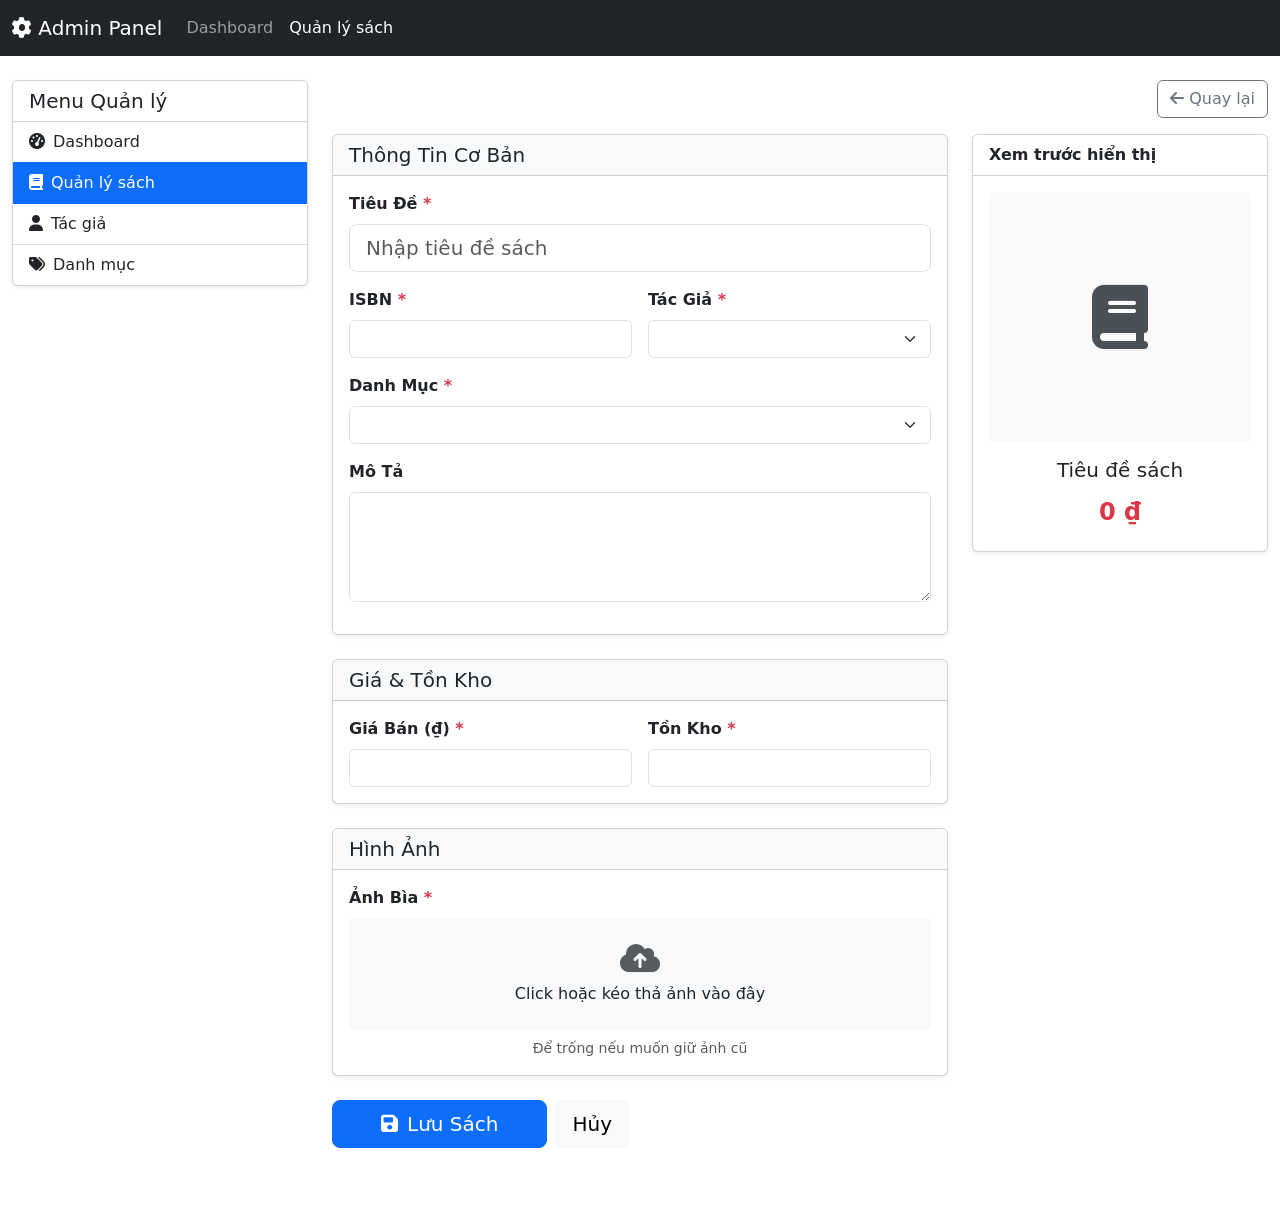
==== book-webstore/src/main/resources/templates/admin/book-form.html @ 0b751b32 "BW-5: CRUD book" ====
<!DOCTYPE html>
<html xmlns:th="http://www.thymeleaf.org" lang="vi">
<head>
    <meta charset="UTF-8">
    <meta name="viewport" content="width=device-width, initial-scale=1.0">
    <title th:text="${book.id == null ? 'Thêm Sách Mới' : 'Sửa Sách'} + ' - Admin'"></title>
    
    <link href="https://cdn.jsdelivr.net/npm/bootstrap@5.3.0/dist/css/bootstrap.min.css" rel="stylesheet">
    <link rel="stylesheet" href="https://cdnjs.cloudflare.com/ajax/libs/font-awesome/6.5.1/css/all.min.css">
    <link rel="stylesheet" th:href="@{/css/admin.css}">
</head>
<body>
    <nav class="navbar navbar-expand-lg navbar-dark bg-dark">
        <div class="container-fluid">
            <a class="navbar-brand" href="/admin/dashboard">
                <i class="fas fa-cog"></i> Admin Panel
            </a>
            <div class="collapse navbar-collapse" id="navbarNav">
                <ul class="navbar-nav me-auto">
                    <li class="nav-item"><a class="nav-link" href="/admin/dashboard">Dashboard</a></li>
                    <li class="nav-item"><a class="nav-link active" href="/admin/books">Quản lý sách</a></li>
                </ul>
            </div>
        </div>
    </nav>

    <div class="container-fluid py-4">
        <div class="row">
            <div class="col-md-3">
                <div class="card shadow-sm">
                    <div class="card-header bg-white"><h5 class="mb-0">Menu Quản lý</h5></div>
                    <div class="list-group list-group-flush">
                        <a href="/admin/dashboard" class="list-group-item list-group-item-action"><i class="fas fa-tachometer-alt me-2"></i>Dashboard</a>
                        <a href="/admin/books" class="list-group-item list-group-item-action active"><i class="fas fa-book me-2"></i>Quản lý sách</a>
                        <a href="/admin/authors" class="list-group-item list-group-item-action"><i class="fas fa-user me-2"></i>Tác giả</a>
                        <a href="/admin/categories" class="list-group-item list-group-item-action"><i class="fas fa-tags me-2"></i>Danh mục</a>
                    </div>
                </div>
            </div>

            <div class="col-md-9">
                <div class="d-flex justify-content-between align-items-center mb-3">
                    <h2 th:text="${book.id == null ? 'Thêm Sách Mới' : 'Chỉnh Sửa Sách'}"></h2>
                    <a href="/admin/books" class="btn btn-outline-secondary"><i class="fas fa-arrow-left"></i> Quay lại</a>
                </div>

                <form class="book-form" method="post" th:action="@{/admin/books/save}" enctype="multipart/form-data">
                    <input type="hidden" name="id" th:value="${book.id}">
                    
                    <div class="row">
                        <div class="col-lg-8">
                            <div class="card shadow-sm mb-4">
                                <div class="card-header bg-light"><h5 class="mb-0">Thông Tin Cơ Bản</h5></div>
                                <div class="card-body">
                                    <div class="mb-3">
                                        <label class="form-label fw-bold">Tiêu Đề <span class="text-danger">*</span></label>
                                        <input type="text" class="form-control form-control-lg" id="title" name="title" 
                                               th:value="${book.title}" placeholder="Nhập tiêu đề sách" required>
                                    </div>

                                    <div class="row g-3 mb-3">
                                        <div class="col-md-6">
                                            <label class="form-label fw-bold">ISBN <span class="text-danger">*</span></label>
                                            <input type="text" class="form-control" name="isbn" th:value="${book.isbn}" required>
                                        </div>
                                        <div class="col-md-6">
                                            <label class="form-label fw-bold">Tác Giả <span class="text-danger">*</span></label>
                                            <select class="form-select" id="authorSelect" name="authorId" required>
                                                <option value="" disabled th:selected="${book.authorId == null}">Chọn tác giả</option>
                                                <option th:each="a : ${authors}" th:value="${a.id}" th:text="${a.name}" 
                                                        th:selected="${a.id == book.authorId}"></option>
                                            </select>
                                        </div>
                                    </div>

                                    <div class="mb-3">
                                        <label class="form-label fw-bold">Danh Mục <span class="text-danger">*</span></label>
                                        <select class="form-select" name="categoryId" required>
                                            <option value="" disabled th:selected="${book.categoryId == null}">Chọn danh mục</option>
                                            <option th:each="c : ${categories}" th:value="${c.id}" th:text="${c.name}" 
                                                    th:selected="${c.id == book.categoryId}"></option>
                                        </select>
                                    </div>

                                    <div class="mb-3">
                                        <label class="form-label fw-bold">Mô Tả</label>
                                        <textarea class="form-control" name="description" rows="4" th:text="${book.description}"></textarea>
                                    </div>
                                </div>
                            </div>

                            <div class="card shadow-sm mb-4">
                                <div class="card-header bg-light"><h5 class="mb-0">Giá & Tồn Kho</h5></div>
                                <div class="card-body">
                                    <div class="row g-3">
                                        <div class="col-md-6">
                                            <label class="form-label fw-bold">Giá Bán (₫) <span class="text-danger">*</span></label>
                                            <input type="number" class="form-control" id="priceInput" name="price" 
                                                   th:value="${book.price}" step="1000" required>
                                        </div>
                                        <div class="col-md-6">
                                            <label class="form-label fw-bold">Tồn Kho <span class="text-danger">*</span></label>
                                            <input type="number" class="form-control" name="stock" 
                                                   th:value="${book.stock != null ? book.stock : 0}" required>
                                        </div>
                                    </div>
                                </div>
                            </div>

                            <div class="card shadow-sm mb-4">
                                <div class="card-header bg-light"><h5 class="mb-0">Hình Ảnh</h5></div>
                                <div class="card-body text-center">
                                    <label class="form-label fw-bold d-block text-start">Ảnh Bìa <span th:if="${book.id == null}" class="text-danger">*</span></label>
                                    <div class="upload-area border-2 border-dashed p-4 rounded" id="uploadArea" style="cursor: pointer; background: #f8f9fa;">
                                        <i class="fas fa-cloud-upload-alt fa-2x text-muted mb-2"></i>
                                        <p class="mb-0">Click hoặc kéo thả ảnh vào đây</p>
                                        <input type="file" id="coverImage" name="coverImage" accept="image/*" style="display: none;" th:required="${book.id == null}">
                                    </div>
                                    <small class="text-muted mt-2 d-block" th:if="${book.id != null}">Để trống nếu muốn giữ ảnh cũ</small>
                                </div>
                            </div>

                            <div class="d-flex gap-2 mb-5">
                                <button type="submit" class="btn btn-primary btn-lg px-5"><i class="fas fa-save me-2"></i>Lưu Sách</button>
                                <a href="/admin/books" class="btn btn-light btn-lg">Hủy</a>
                            </div>
                        </div>

                        <div class="col-lg-4">
                            <div class="card shadow-sm sticky-top" style="top: 20px;">
                                <div class="card-header bg-white"><strong>Xem trước hiển thị</strong></div>
                                <div class="card-body text-center">
                                    <div id="previewCoverContainer" class="mb-3 bg-light rounded d-flex align-items-center justify-content-center" style="height: 250px; overflow: hidden;">
                                        <i class="fas fa-book fa-4x text-light-emphasis"></i>
                                    </div>
                                    <h5 id="previewTitle" class="text-truncate">Tiêu đề sách</h5>
                                    <p id="previewAuthor" class="text-muted small">Tên tác giả</p>
                                    <h4 id="previewPrice" class="text-danger fw-bold">0 ₫</h4>
                                </div>
                            </div>
                        </div>
                    </div>
                </form>
            </div>
        </div>
    </div>

    <script src="https://cdn.jsdelivr.net/npm/bootstrap@5.3.0/dist/js/bootstrap.bundle.min.js"></script>
    <script>
        const fileInput = document.getElementById('coverImage');
        const uploadArea = document.getElementById('uploadArea');
        const priceInput = document.getElementById('priceInput');
        const titleInput = document.getElementById('title');
        const authorSelect = document.getElementById('authorSelect');

        // Trigger file click
        uploadArea.onclick = () => fileInput.click();

        // Image Preview Logic
        fileInput.onchange = function() {
            const file = this.files[0];
            if (file) {
                const reader = new FileReader();
                reader.onload = (e) => {
                    document.getElementById('previewCoverContainer').innerHTML = 
                        `<img src="${e.target.result}" style="width: 100%; height: 100%; object-fit: cover;">`;
                };
                reader.readAsDataURL(file);
            }
        };

        // Live Text Preview
        titleInput.oninput = function() {
            document.getElementById('previewTitle').innerText = this.value || 'Tiêu đề sách';
        };

        priceInput.oninput = function() {
            const val = parseInt(this.value) || 0;
            document.getElementById('previewPrice').innerText = val.toLocaleString('vi-VN') + ' ₫';
        };

        authorSelect.onchange = function() {
            const text = this.options[this.selectedIndex].text;
            document.getElementById('previewAuthor').innerText = text;
        };

        // Init values on Load (for Edit mode)
        window.onload = () => {
            if(titleInput.value) titleInput.oninput();
            if(priceInput.value) priceInput.oninput();
            if(authorSelect.selectedIndex > 0) authorSelect.onchange();
        };
    </script>
</body>
</html>
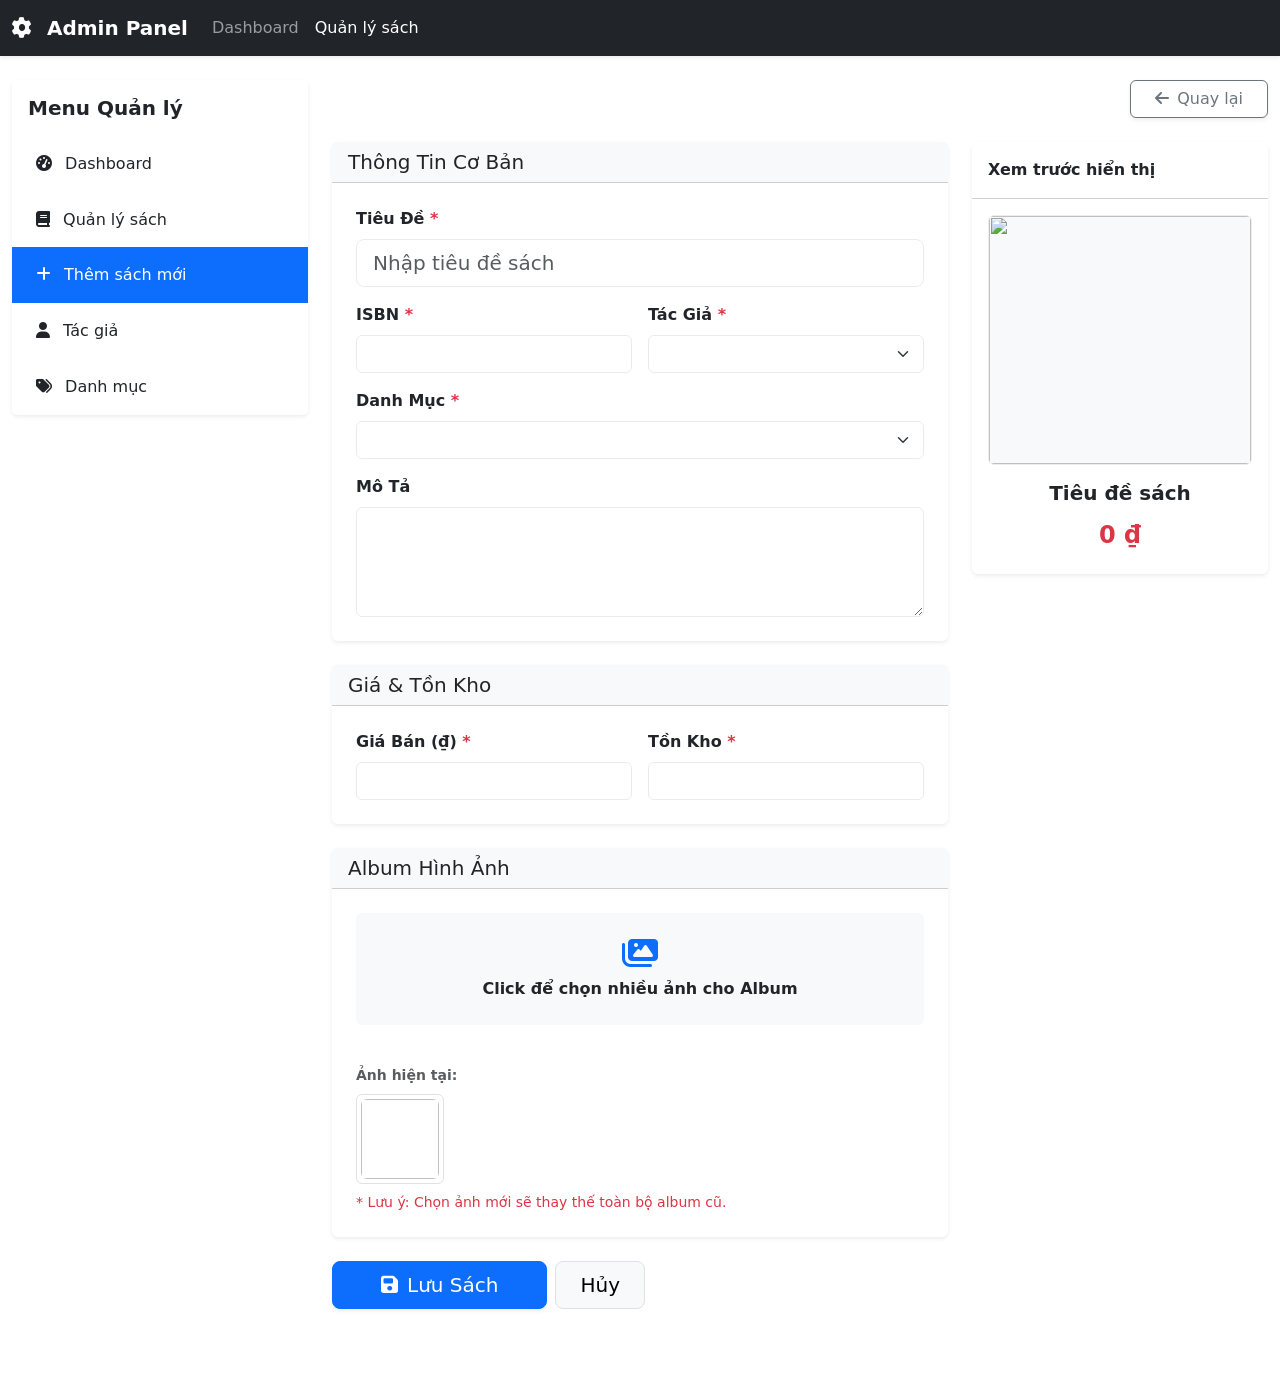
==== commit cfb0f4ca: "BWK-28-CRUD images, category and author" ====
--- a/book-webstore/src/main/resources/templates/admin/book-form.html
+++ b/book-webstore/src/main/resources/templates/admin/book-form.html
@@ -10,10 +10,10 @@
     <link rel="stylesheet" th:href="@{/css/admin.css}">
 </head>
 <body>
-    <nav class="navbar navbar-expand-lg navbar-dark bg-dark">
+    <nav class="navbar navbar-expand-lg navbar-dark bg-dark shadow-sm">
         <div class="container-fluid">
-            <a class="navbar-brand" href="/admin/dashboard">
-                <i class="fas fa-cog"></i> Admin Panel
+            <a class="navbar-brand fw-bold" href="/admin/dashboard">
+                <i class="fas fa-cog me-2"></i> Admin Panel
             </a>
             <div class="collapse navbar-collapse" id="navbarNav">
                 <ul class="navbar-nav me-auto">
@@ -26,22 +26,41 @@
 
     <div class="container-fluid py-4">
         <div class="row">
+            
             <div class="col-md-3">
-                <div class="card shadow-sm">
-                    <div class="card-header bg-white"><h5 class="mb-0">Menu Quản lý</h5></div>
-                    <div class="list-group list-group-flush">
-                        <a href="/admin/dashboard" class="list-group-item list-group-item-action"><i class="fas fa-tachometer-alt me-2"></i>Dashboard</a>
-                        <a href="/admin/books" class="list-group-item list-group-item-action active"><i class="fas fa-book me-2"></i>Quản lý sách</a>
-                        <a href="/admin/authors" class="list-group-item list-group-item-action"><i class="fas fa-user me-2"></i>Tác giả</a>
-                        <a href="/admin/categories" class="list-group-item list-group-item-action"><i class="fas fa-tags me-2"></i>Danh mục</a>
-                    </div>
-                </div>
-            </div>
-
+    <div class="card shadow-sm border-0">
+        <div class="card-header bg-white py-3 border-0">
+            <h5 class="mb-0 fw-bold">Menu Quản lý</h5>
+        </div>
+        <div class="list-group list-group-flush sidebar-nav">
+            <a href="/admin/dashboard" class="list-group-item list-group-item-action border-0 px-4 py-3">
+                <i class="fas fa-tachometer-alt me-2"></i> Dashboard
+            </a>
+            
+            <a href="/admin/books" class="list-group-item list-group-item-action border-0 px-4 py-3">
+                <i class="fas fa-book me-2"></i> Quản lý sách
+            </a>
+            
+            <a href="/admin/books/add" class="list-group-item list-group-item-action border-0 px-4 py-3 active">
+                <i class="fas fa-plus me-2"></i> Thêm sách mới
+            </a>
+            
+            <a href="/admin/authors" class="list-group-item list-group-item-action border-0 px-4 py-3">
+                <i class="fas fa-user me-2"></i> Tác giả
+            </a>
+            
+            <a href="/admin/categories" class="list-group-item list-group-item-action border-0 px-4 py-3">
+                <i class="fas fa-tags me-2"></i> Danh mục
+            </a>
+        </div>
+    </div>
+</div>
             <div class="col-md-9">
-                <div class="d-flex justify-content-between align-items-center mb-3">
-                    <h2 th:text="${book.id == null ? 'Thêm Sách Mới' : 'Chỉnh Sửa Sách'}"></h2>
-                    <a href="/admin/books" class="btn btn-outline-secondary"><i class="fas fa-arrow-left"></i> Quay lại</a>
+                <div class="d-flex justify-content-between align-items-center mb-4">
+                    <h2 class="fw-bold" th:text="${book.id == null ? 'Thêm Sách Mới' : 'Chỉnh Sửa Sách'}"></h2>
+                    <a href="/admin/books" class="btn btn-outline-secondary px-4 shadow-sm">
+                        <i class="fas fa-arrow-left me-2"></i>Quay lại
+                    </a>
                 </div>
 
                 <form class="book-form" method="post" th:action="@{/admin/books/save}" enctype="multipart/form-data">
@@ -49,23 +68,23 @@
                     
                     <div class="row">
                         <div class="col-lg-8">
-                            <div class="card shadow-sm mb-4">
+                            <div class="card shadow-sm border-0 mb-4">
                                 <div class="card-header bg-light"><h5 class="mb-0">Thông Tin Cơ Bản</h5></div>
-                                <div class="card-body">
+                                <div class="card-body p-4">
                                     <div class="mb-3">
                                         <label class="form-label fw-bold">Tiêu Đề <span class="text-danger">*</span></label>
-                                        <input type="text" class="form-control form-control-lg" id="title" name="title" 
+                                        <input type="text" class="form-control form-control-lg border-light-subtle shadow-none" id="title" name="title" 
                                                th:value="${book.title}" placeholder="Nhập tiêu đề sách" required>
                                     </div>
 
                                     <div class="row g-3 mb-3">
                                         <div class="col-md-6">
                                             <label class="form-label fw-bold">ISBN <span class="text-danger">*</span></label>
-                                            <input type="text" class="form-control" name="isbn" th:value="${book.isbn}" required>
+                                            <input type="text" class="form-control border-light-subtle shadow-none" name="isbn" th:value="${book.isbn}" required>
                                         </div>
                                         <div class="col-md-6">
                                             <label class="form-label fw-bold">Tác Giả <span class="text-danger">*</span></label>
-                                            <select class="form-select" id="authorSelect" name="authorId" required>
+                                            <select class="form-select border-light-subtle shadow-none" id="authorSelect" name="authorId" required>
                                                 <option value="" disabled th:selected="${book.authorId == null}">Chọn tác giả</option>
                                                 <option th:each="a : ${authors}" th:value="${a.id}" th:text="${a.name}" 
                                                         th:selected="${a.id == book.authorId}"></option>
@@ -75,65 +94,78 @@
 
                                     <div class="mb-3">
                                         <label class="form-label fw-bold">Danh Mục <span class="text-danger">*</span></label>
-                                        <select class="form-select" name="categoryId" required>
+                                        <select class="form-select border-light-subtle shadow-none" name="categoryId" required>
                                             <option value="" disabled th:selected="${book.categoryId == null}">Chọn danh mục</option>
                                             <option th:each="c : ${categories}" th:value="${c.id}" th:text="${c.name}" 
                                                     th:selected="${c.id == book.categoryId}"></option>
                                         </select>
                                     </div>
 
-                                    <div class="mb-3">
+                                    <div class="mb-0">
                                         <label class="form-label fw-bold">Mô Tả</label>
-                                        <textarea class="form-control" name="description" rows="4" th:text="${book.description}"></textarea>
-                                    </div>
-                                </div>
-                            </div>
-
-                            <div class="card shadow-sm mb-4">
+                                        <textarea class="form-control border-light-subtle shadow-none" name="description" rows="4" th:text="${book.description}"></textarea>
+                                    </div>
+                                </div>
+                            </div>
+
+                            <div class="card shadow-sm border-0 mb-4">
                                 <div class="card-header bg-light"><h5 class="mb-0">Giá & Tồn Kho</h5></div>
-                                <div class="card-body">
+                                <div class="card-body p-4">
                                     <div class="row g-3">
                                         <div class="col-md-6">
                                             <label class="form-label fw-bold">Giá Bán (₫) <span class="text-danger">*</span></label>
-                                            <input type="number" class="form-control" id="priceInput" name="price" 
+                                            <input type="number" class="form-control border-light-subtle shadow-none" id="priceInput" name="price" 
                                                    th:value="${book.price}" step="1000" required>
                                         </div>
                                         <div class="col-md-6">
                                             <label class="form-label fw-bold">Tồn Kho <span class="text-danger">*</span></label>
-                                            <input type="number" class="form-control" name="stock" 
+                                            <input type="number" class="form-control border-light-subtle shadow-none" name="stock" 
                                                    th:value="${book.stock != null ? book.stock : 0}" required>
                                         </div>
                                     </div>
                                 </div>
                             </div>
 
-                            <div class="card shadow-sm mb-4">
-                                <div class="card-header bg-light"><h5 class="mb-0">Hình Ảnh</h5></div>
+                           <div class="card shadow-sm border-0 mb-4">
+                            <div class="card-header bg-light"><h5 class="mb-0">Album Hình Ảnh</h5></div>
+                            <div class="card-body p-4">
+                                <div class="upload-area border-2 border-dashed p-4 rounded bg-light text-center" id="uploadArea" style="cursor: pointer;">
+                                    <i class="fas fa-images fa-2x text-primary mb-2"></i>
+                                    <p class="mb-0 fw-bold">Click để chọn nhiều ảnh cho Album</p>
+                                    <input type="file" id="extraImages" name="extraImages" accept="image/*" multiple style="display: none;">
+                                </div>
+                                
+                                <div id="imagePreviewGrid" class="row g-2 mt-3">
+                                    </div>
+
+                                <div class="mt-4" th:if="${book.id != null and book.images != null}">
+                                    <p class="small fw-bold text-muted mb-2">Ảnh hiện tại:</p>
+                                    <div class="row g-2">
+                                        <div class="col-md-2" th:each="img : ${book.images}">
+                                            <div class="border rounded p-1">
+                                                <img th:src="${img.url}" class="img-fluid rounded" style="height: 80px; width: 100%; object-fit: cover;">
+                                            </div>
+                                        </div>
+                                    </div>
+                                    <small class="text-danger mt-2 d-block">* Lưu ý: Chọn ảnh mới sẽ thay thế toàn bộ album cũ.</small>
+                                </div>
+                            </div>
+                        </div>
+
+                            <div class="d-flex gap-2 mb-5">
+                                <button type="submit" class="btn btn-primary btn-lg px-5 shadow-sm"><i class="fas fa-save me-2"></i>Lưu Sách</button>
+                                <a href="/admin/books" class="btn btn-light btn-lg border px-4">Hủy</a>
+                            </div>
+                        </div>
+
+                        <div class="col-lg-4">
+                            <div class="card border-0 shadow-sm sticky-top" style="top: 20px;">
+                                <div class="card-header bg-white py-3"><strong>Xem trước hiển thị</strong></div>
                                 <div class="card-body text-center">
-                                    <label class="form-label fw-bold d-block text-start">Ảnh Bìa <span th:if="${book.id == null}" class="text-danger">*</span></label>
-                                    <div class="upload-area border-2 border-dashed p-4 rounded" id="uploadArea" style="cursor: pointer; background: #f8f9fa;">
-                                        <i class="fas fa-cloud-upload-alt fa-2x text-muted mb-2"></i>
-                                        <p class="mb-0">Click hoặc kéo thả ảnh vào đây</p>
-                                        <input type="file" id="coverImage" name="coverImage" accept="image/*" style="display: none;" th:required="${book.id == null}">
-                                    </div>
-                                    <small class="text-muted mt-2 d-block" th:if="${book.id != null}">Để trống nếu muốn giữ ảnh cũ</small>
-                                </div>
-                            </div>
-
-                            <div class="d-flex gap-2 mb-5">
-                                <button type="submit" class="btn btn-primary btn-lg px-5"><i class="fas fa-save me-2"></i>Lưu Sách</button>
-                                <a href="/admin/books" class="btn btn-light btn-lg">Hủy</a>
-                            </div>
-                        </div>
-
-                        <div class="col-lg-4">
-                            <div class="card shadow-sm sticky-top" style="top: 20px;">
-                                <div class="card-header bg-white"><strong>Xem trước hiển thị</strong></div>
-                                <div class="card-body text-center">
-                                    <div id="previewCoverContainer" class="mb-3 bg-light rounded d-flex align-items-center justify-content-center" style="height: 250px; overflow: hidden;">
-                                        <i class="fas fa-book fa-4x text-light-emphasis"></i>
-                                    </div>
-                                    <h5 id="previewTitle" class="text-truncate">Tiêu đề sách</h5>
+                                    <div id="previewCoverContainer" class="mb-3 bg-light rounded d-flex align-items-center justify-content-center" style="height: 250px; overflow: hidden; border: 1px solid #eee;">
+                                        <i class="fas fa-book fa-4x text-muted"></i>
+                                    </div>
+                                    <h5 id="previewTitle" class="text-truncate fw-bold">Tiêu đề sách</h5>
                                     <p id="previewAuthor" class="text-muted small">Tên tác giả</p>
                                     <h4 id="previewPrice" class="text-danger fw-bold">0 ₫</h4>
                                 </div>
@@ -147,49 +179,86 @@
 
     <script src="https://cdn.jsdelivr.net/npm/bootstrap@5.3.0/dist/js/bootstrap.bundle.min.js"></script>
     <script>
-        const fileInput = document.getElementById('coverImage');
-        const uploadArea = document.getElementById('uploadArea');
-        const priceInput = document.getElementById('priceInput');
-        const titleInput = document.getElementById('title');
-        const authorSelect = document.getElementById('authorSelect');
-
-        // Trigger file click
-        uploadArea.onclick = () => fileInput.click();
-
-        // Image Preview Logic
-        fileInput.onchange = function() {
-            const file = this.files[0];
-            if (file) {
+    // Khai báo các element
+    const fileInput = document.getElementById('extraImages');
+    const uploadArea = document.getElementById('uploadArea');
+    const imagePreviewGrid = document.getElementById('imagePreviewGrid');
+    
+    const priceInput = document.getElementById('priceInput');
+    const titleInput = document.getElementById('title');
+    const authorSelect = document.getElementById('authorSelect');
+
+    // Click vào vùng dash-border thì mở chọn file
+    uploadArea.onclick = () => fileInput.click();
+
+    // Xử lý Preview nhiều ảnh
+    fileInput.onchange = function() {
+        // Xóa các ảnh preview cũ trước đó
+        imagePreviewGrid.innerHTML = '';
+        
+        const files = Array.from(this.files);
+        
+        if (files.length > 0) {
+            files.forEach((file, index) => {
                 const reader = new FileReader();
+                
                 reader.onload = (e) => {
-                    document.getElementById('previewCoverContainer').innerHTML = 
-                        `<img src="${e.target.result}" style="width: 100%; height: 100%; object-fit: cover;">`;
+                    // Tạo cột cho từng ảnh
+                    const col = document.createElement('div');
+                    col.className = 'col-md-3 col-6 mb-2';
+                    col.innerHTML = `
+                        <div class="card border-0 shadow-sm">
+                            <img src="${e.target.result}" class="card-img-top rounded" style="height: 120px; object-fit: cover;">
+                            <div class="card-footer bg-white p-1 text-center">
+                                <small class="text-muted small">Ảnh ${index + 1}</small>
+                            </div>
+                        </div>
+                    `;
+                    imagePreviewGrid.appendChild(col);
+
+                    // Lấy ảnh đầu tiên làm ảnh đại diện cho khung to bên phải
+                    if (index === 0) {
+                        document.getElementById('previewCoverContainer').innerHTML = 
+                            `<img src="${e.target.result}" style="width: 100%; height: 100%; object-fit: cover;">`;
+                    }
                 };
                 reader.readAsDataURL(file);
-            }
-        };
-
-        // Live Text Preview
-        titleInput.oninput = function() {
-            document.getElementById('previewTitle').innerText = this.value || 'Tiêu đề sách';
-        };
-
-        priceInput.oninput = function() {
-            const val = parseInt(this.value) || 0;
-            document.getElementById('previewPrice').innerText = val.toLocaleString('vi-VN') + ' ₫';
-        };
-
-        authorSelect.onchange = function() {
-            const text = this.options[this.selectedIndex].text;
-            document.getElementById('previewAuthor').innerText = text;
-        };
-
-        // Init values on Load (for Edit mode)
-        window.onload = () => {
-            if(titleInput.value) titleInput.oninput();
-            if(priceInput.value) priceInput.oninput();
-            if(authorSelect.selectedIndex > 0) authorSelect.onchange();
-        };
-    </script>
+            });
+        }
+    };
+
+    // Logic đồng bộ thông tin sang Sidebar bên phải
+    titleInput.oninput = function() { 
+        document.getElementById('previewTitle').innerText = this.value || 'Tiêu đề sách'; 
+    };
+
+    priceInput.oninput = function() {
+        const val = parseInt(this.value) || 0;
+        document.getElementById('previewPrice').innerText = val.toLocaleString('vi-VN') + ' ₫';
+    };
+
+    authorSelect.onchange = function() {
+        if(this.selectedIndex > 0) {
+            document.getElementById('previewAuthor').innerText = this.options[this.selectedIndex].text;
+        }
+    };
+
+    // Chạy ngay khi load trang để hiển thị dữ liệu cũ (nếu có)
+    window.onload = () => {
+    // 1. Đồng bộ các thông tin chữ
+    if(titleInput.value) titleInput.oninput();
+    if(priceInput.value) priceInput.oninput();
+    if(authorSelect.selectedIndex > 0) authorSelect.onchange();
+
+    // 2. Tự động lấy ảnh đầu tiên trong danh sách "Ảnh hiện tại" để đưa vào Preview
+    // Tìm ảnh đầu tiên trong vùng hiển thị ảnh cũ
+    const firstExistingImg = document.querySelector('.card-body .row.g-2 img');
+    if (firstExistingImg) {
+        const url = firstExistingImg.getAttribute('src');
+        document.getElementById('previewCoverContainer').innerHTML = 
+            `<img src="${url}" style="width: 100%; height: 100%; object-fit: cover;">`;
+    }
+};
+</script>
 </body>
 </html>
